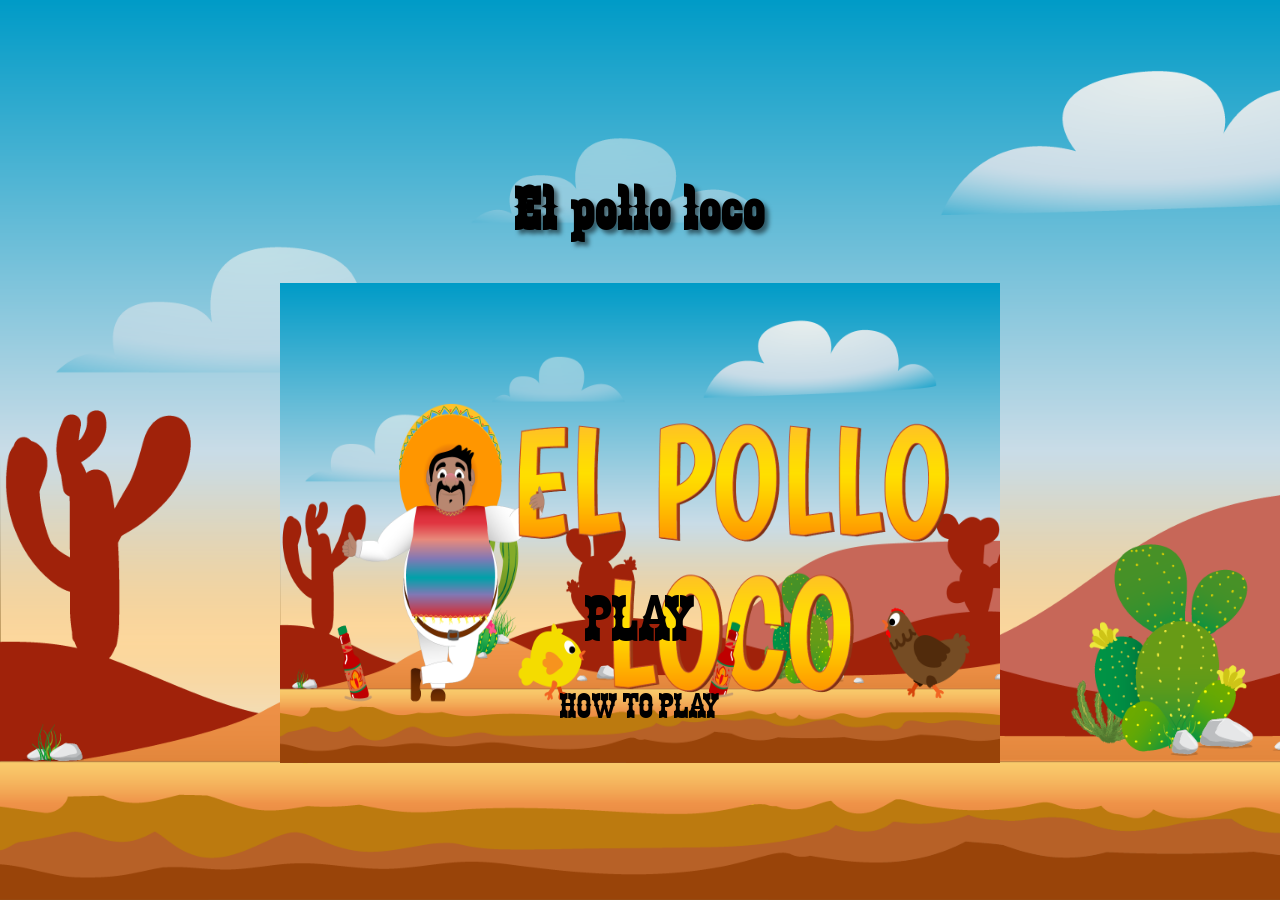
==== index.html @ 148bf565 "ipad controll" ====
<!DOCTYPE html>
<html lang="en">
<head>
    <meta charset="UTF-8">
    <meta name="viewport" content="width=device-width, initial-scale=1.0">
    <title>El polo loco</title>
    <link rel="stylesheet" href="style.css">
    <link rel="icon" type="image/x-icon" href="IMG/6_salsa_bottle/salsa_bottle.png">
    <style>

    </style>
    <script src="./classes/world.class.js"></script>
    <script src="classes/Pause-button.class.js"></script>
    <script src="classes/Pause-screen.class.js"></script>
    
    <script src="classes/Pausable-world.class.js"></script>
    <script src="classes/muteButton.class.js"></script>
    <script src="classes/mobile-controls.class.js"></script>
    <script src="classes/GameoverScreen.class.js"></script>
    <script src="./classes/startscreen.class.js"></script>    
    <script src="./classes/drawable-object.class.js"></script>
    <script src="./classes/moveable-object.class.js"></script>
    <script src="./classes/status-bar.class.js"></script>
    <script src="./classes/character.class.js"></script>
    <script src="./classes/chicken.class.js"></script>
    <script src="./classes/small-chicken.class.js"></script>
    <script src="./classes/cloud.class.js"></script>
    
    <script src="./classes/background-object.class.js"></script>
    <script src="./classes/keyboard.class.js"></script>
    <script src="./classes/collectable-items.class.js"></script>
    <script src="classes/collectable-coins.class.js"></script>
    <script src="./classes/throwable-object.class.js"></script>
    <script src="./classes/statusbar-coins.class.js"></script>
    <script src="./classes/status-bar-bottles.class.js"></script>
    <script src="./classes/status-bar-boss-hp.class.js"></script>
    <script src="./classes/endboss.class.js"></script>
    <script src="./classes/level.class.js"></script>
    <script  src="./levels/level1.js"></script>
    <script  src="classes/victoryScreen.class.js"></script>
    <script defer src="./js/game.js"></script>
</head>
<body >
    <h1>El pollo loco</h1>
    <div id="rotateOverlay">
    <div class="rotate-message">
        <img src="IMG/rotate.jpg" alt="Rotate phone" />
        
    </div>
</div>

    <div id="gameContainer">
    <canvas id="canvas" width="720" height="480" ></canvas>
    </div>
    <div id="tablet-controls">
        <div class="control-group">
            <div id="btn-left" class="mobile-btn">←</div>
            <div id="btn-right" class="mobile-btn">→</div>
        </div>
        <div class="control-group">
            <div id="btn-throw" class="mobile-btn">D</div>
            <div id="btn-jump" class="mobile-btn">↑</div>

</div>
</body>
</html>
---- style.css ----
@font-face {
    font-family: 'zabras';
    src: url('fonts/Zabars.ttf') format('truetype');
}

body{
    display: flex;
    flex-direction: column;
    align-items: center;
    justify-content: center;
    min-height: 100vh;
    background-image: url('IMG/5_background/first_half_background.png');
    background-size: cover;
    font-family: 'zabras';
    margin: 0;
    overflow: hidden;
    touch-action: none;
}

h1{
    font-size: 61px;
    letter-spacing: 3px;
    text-shadow: 4px 4px 4px rgba(0, 0, 0, 0.5);
}
canvas {
    background-color: black;

}

#rotateOverlay {
    position: fixed;
    inset: 0;
    background: black;
    display: none;
    justify-content: center;
    align-items: center;
    z-index: 9999;
}

.rotate-message {
    width: 100%;
    height: 100%;
}

.rotate-message img {
    width: 100%;
    height: 100%;
    object-fit: contain; /* keeps aspect ratio */
}




@media only screen and (max-width:720px) {
    canvas {width: 100%;}
    h1{display: none;}
    
}
@media only screen and (max-height:480px) {
    canvas {height: 100vh;}
    h1{display: none;}
    
}

#gameContainer {
    position: relative;
    display: inline-block;
}

button {
    font-family: 'zabras';
    cursor: pointer;

}

        /* The HTML Controls Container */
        #tablet-controls {
            display: none;
            width: 100%;
            height: 200px;
            background: #111;
            padding: 10px;
            box-sizing: border-box;
            justify-content: space-between;
            align-items: center;
            user-select: none;
        }

        .control-group {
            display: flex;
            gap: 20px;
        }

        .mobile-btn {
            width: 70px;
            height: 70px;
            background: rgba(255, 255, 255, 0.2);
            border: 2px solid white;
            border-radius: 50%;
            display: flex;
            align-items: center;
            justify-content: center;
            color: white;
            font-size: 24px;
            font-weight: bold;
            touch-action: none;
        }

        .mobile-btn:active {
            background: rgba(255, 255, 255, 0.5);
        }

        #rotateOverlay {
            position: fixed;
            top: 0;
            left: 0;
            width: 100%;
            height: 100%;
            background: rgba(0, 0, 0, 0.9);
            color: white;
            display: none;
            flex-direction: column;
            justify-content: center;
            align-items: center;
            z-index: 1000;
        }
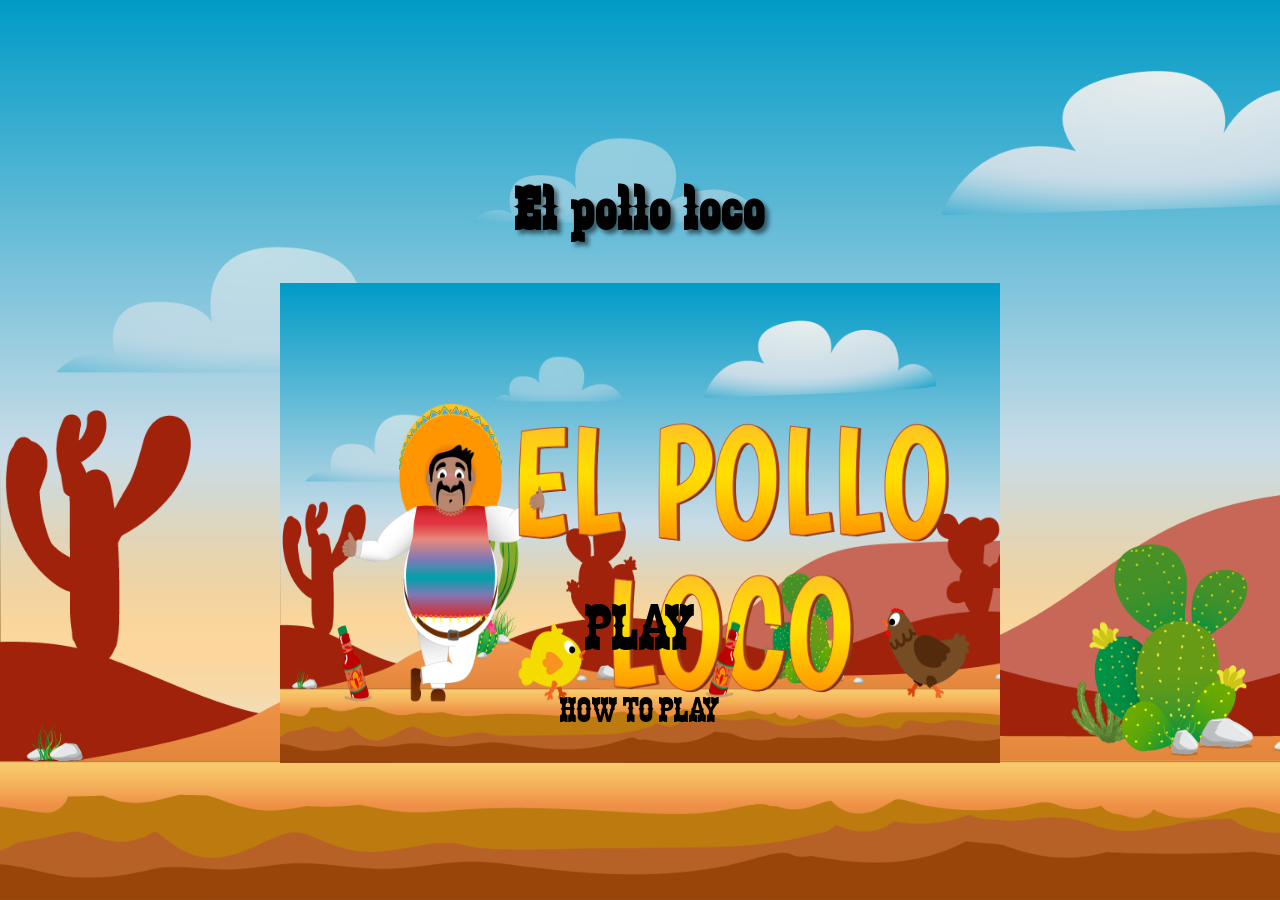
==== commit c645f7b5: "js docs clean up assests for pre load" ====
--- a/index.html
+++ b/index.html
@@ -9,11 +9,14 @@
     <style>
 
     </style>
+ 
+   <script src="js/assets.js"></script>
     <script src="./classes/world.class.js"></script>
     <script src="classes/Pause-button.class.js"></script>
     <script src="classes/Pause-screen.class.js"></script>
-    
     <script src="classes/Pausable-world.class.js"></script>
+    <script src="classes/rendering.class.js"></script>
+    <script src="classes/Collision-manager.class.js"></script>
     <script src="classes/muteButton.class.js"></script>
     <script src="classes/mobile-controls.class.js"></script>
     <script src="classes/GameoverScreen.class.js"></script>
@@ -25,7 +28,7 @@
     <script src="./classes/chicken.class.js"></script>
     <script src="./classes/small-chicken.class.js"></script>
     <script src="./classes/cloud.class.js"></script>
-    
+    <script src="classes/music-manager.class.js"></script>
     <script src="./classes/background-object.class.js"></script>
     <script src="./classes/keyboard.class.js"></script>
     <script src="./classes/collectable-items.class.js"></script>
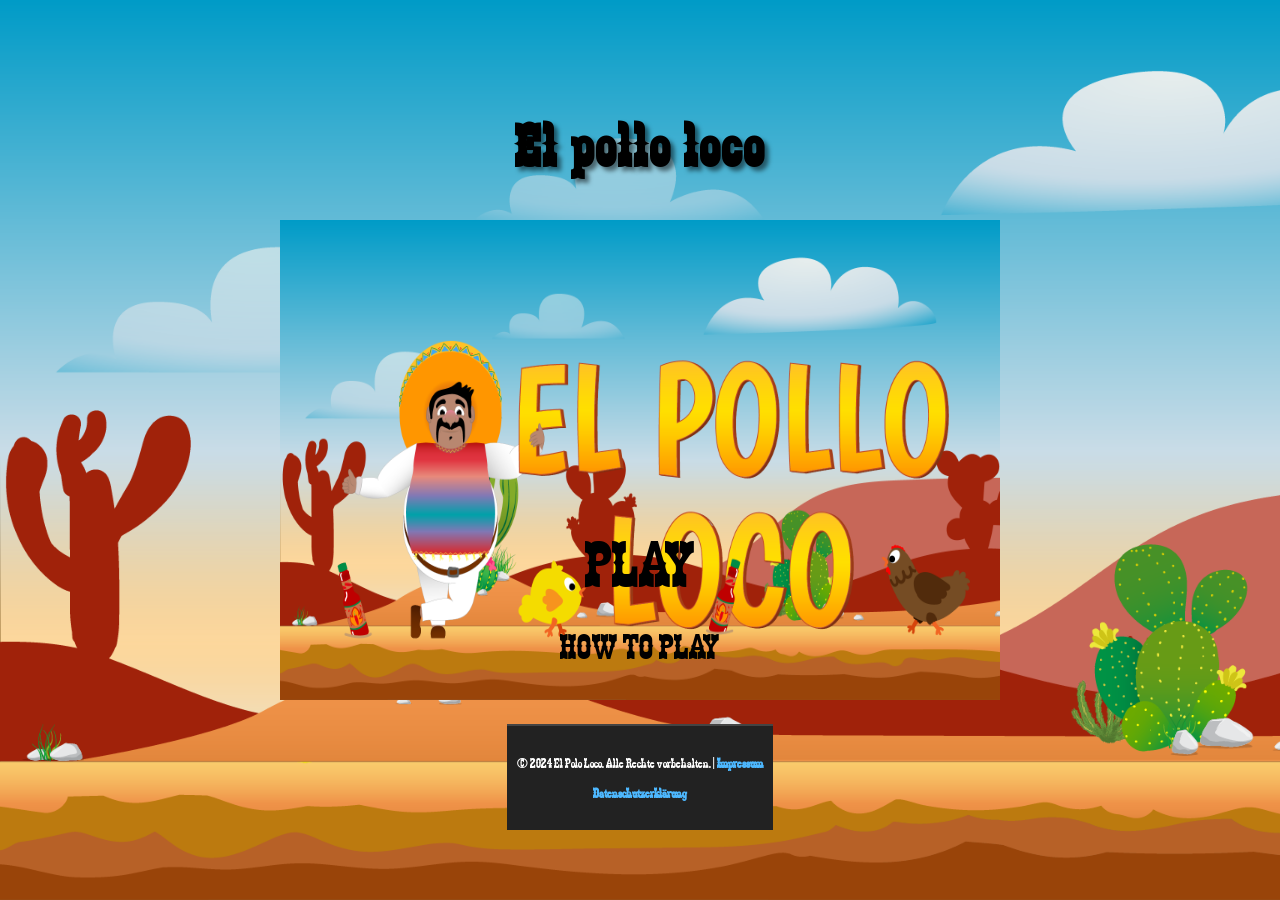
==== commit e7729e0f: "impressum datenschutz html mit css" ====
--- a/index.html
+++ b/index.html
@@ -63,7 +63,11 @@
         <div class="control-group">
             <div id="btn-throw" class="mobile-btn">D</div>
             <div id="btn-jump" class="mobile-btn">↑</div>
-
+    </div>
 </div>
+<footer class="site-footer">
+    <p>&copy; 2024 El Polo Loco. Alle Rechte vorbehalten. | <a href="Impressum.html" target="_blank" rel="noopener noreferrer">Impressum</a></p>  
+    <p><a href="Datenschutz.html" target="_blank" rel="noopener noreferrer">Datenschutzerklärung</a></p>
+</footer>
 </body>
 </html>
--- a/style.css
+++ b/style.css
@@ -1,126 +1,161 @@
-@font-face {
-    font-family: 'zabras';
-    src: url('fonts/Zabars.ttf') format('truetype');
-}
+    @font-face {
+        font-family: 'zabras';
+        src: url('fonts/Zabars.ttf') format('truetype');
+    }
 
-body{
-    display: flex;
-    flex-direction: column;
-    align-items: center;
-    justify-content: center;
-    min-height: 100vh;
-    background-image: url('IMG/5_background/first_half_background.png');
-    background-size: cover;
-    font-family: 'zabras';
-    margin: 0;
-    overflow: hidden;
-    touch-action: none;
-}
+    body{
+        display: flex;
+        flex-direction: column;
+        align-items: center;
+        justify-content: center;
+        min-height: 100vh;
+        background-image: url('IMG/5_background/first_half_background.png');
+        background-size: cover;
+        font-family: 'zabras';
+        margin: 0;
+        overflow: hidden;
+        touch-action: none;
+    }
 
-h1{
-    font-size: 61px;
-    letter-spacing: 3px;
-    text-shadow: 4px 4px 4px rgba(0, 0, 0, 0.5);
-}
-canvas {
-    background-color: black;
+    h1{
+        font-size: 61px;
+        letter-spacing: 3px;
+        text-shadow: 4px 4px 4px rgba(0, 0, 0, 0.5);
+    }
+    canvas {
+        background-color: black;
 
-}
+    }
 
-#rotateOverlay {
-    position: fixed;
-    inset: 0;
-    background: black;
-    display: none;
-    justify-content: center;
-    align-items: center;
-    z-index: 9999;
-}
+    #rotateOverlay {
+        position: fixed;
+        inset: 0;
+        background: black;
+        display: none;
+        justify-content: center;
+        align-items: center;
+        z-index: 9999;
+    }
 
-.rotate-message {
-    width: 100%;
-    height: 100%;
-}
+    .rotate-message {
+        width: 100%;
+        height: 100%;
+    }
 
-.rotate-message img {
-    width: 100%;
-    height: 100%;
-    object-fit: contain; /* keeps aspect ratio */
-}
+    .rotate-message img {
+        width: 100%;
+        height: 100%;
+        object-fit: contain; /* keeps aspect ratio */
+    }
 
 
 
 
-@media only screen and (max-width:720px) {
-    canvas {width: 100%;}
-    h1{display: none;}
-    
-}
-@media only screen and (max-height:480px) {
-    canvas {height: 100vh;}
-    h1{display: none;}
-    
-}
+    @media only screen and (max-width:720px) {
+        canvas {width: 100%;}
+        h1{display: none;}
+        
+    }
+    @media only screen and (max-height:480px) {
+        canvas {height: 100vh;}
+        h1{display: none;}
+        
+    }
 
-#gameContainer {
-    position: relative;
-    display: inline-block;
-}
+    #gameContainer {
+        position: relative;
+        display: inline-block;
+    }
 
-button {
-    font-family: 'zabras';
-    cursor: pointer;
+    button {
+        font-family: 'zabras';
+        cursor: pointer;
 
-}
+    }
 
-        /* The HTML Controls Container */
-        #tablet-controls {
-            display: none;
-            width: 100%;
-            height: 200px;
-            background: #111;
+            /* The HTML Controls Container */
+            #tablet-controls {
+                display: none;
+                width: 100%;
+                height: 200px;
+                background: #111;
+                padding: 10px;
+                box-sizing: border-box;
+                justify-content: space-between;
+                align-items: center;
+                user-select: none;
+            }
+
+            .control-group {
+                display: flex;
+                gap: 20px;
+            }
+
+            .mobile-btn {
+                width: 70px;
+                height: 70px;
+                background: rgba(255, 255, 255, 0.2);
+                border: 2px solid white;
+                border-radius: 50%;
+                display: flex;
+                align-items: center;
+                justify-content: center;
+                color: white;
+                font-size: 24px;
+                font-weight: bold;
+                touch-action: none;
+            }
+
+            .mobile-btn:active {
+                background: rgba(255, 255, 255, 0.5);
+            }
+
+            #rotateOverlay {
+                position: fixed;
+                top: 0;
+                left: 0;
+                width: 100%;
+                height: 100%;
+                background: rgba(0, 0, 0, 0.9);
+                color: white;
+                display: none;
+                flex-direction: column;
+                justify-content: center;
+                align-items: center;
+                z-index: 1000;
+            }
+
+
+            /* Footer Styling */
+    .site-footer {
+        text-align: center;
+        padding: 15px 10px;
+        background: #222;
+        color: #fff;
+        font-size: 14px;
+        margin-top: 20px;
+        border-top: 2px solid #444;
+        position: relative;
+        z-index: 10;
+    }
+
+    .site-footer a {
+        color: #4db8ff;
+        text-decoration: none;
+        font-weight: bold;
+    }
+
+    .site-footer a:hover {
+        text-decoration: underline;
+    }
+
+    @media (max-width: 600px) {
+        .site-footer {
+            font-size: 12px;
             padding: 10px;
-            box-sizing: border-box;
-            justify-content: space-between;
-            align-items: center;
-            user-select: none;
         }
 
-        .control-group {
-            display: flex;
-            gap: 20px;
+        .site-footer p {
+            margin: 5px 0;
         }
-
-        .mobile-btn {
-            width: 70px;
-            height: 70px;
-            background: rgba(255, 255, 255, 0.2);
-            border: 2px solid white;
-            border-radius: 50%;
-            display: flex;
-            align-items: center;
-            justify-content: center;
-            color: white;
-            font-size: 24px;
-            font-weight: bold;
-            touch-action: none;
-        }
-
-        .mobile-btn:active {
-            background: rgba(255, 255, 255, 0.5);
-        }
-
-        #rotateOverlay {
-            position: fixed;
-            top: 0;
-            left: 0;
-            width: 100%;
-            height: 100%;
-            background: rgba(0, 0, 0, 0.9);
-            color: white;
-            display: none;
-            flex-direction: column;
-            justify-content: center;
-            align-items: center;
-            z-index: 1000;
-        }+    }
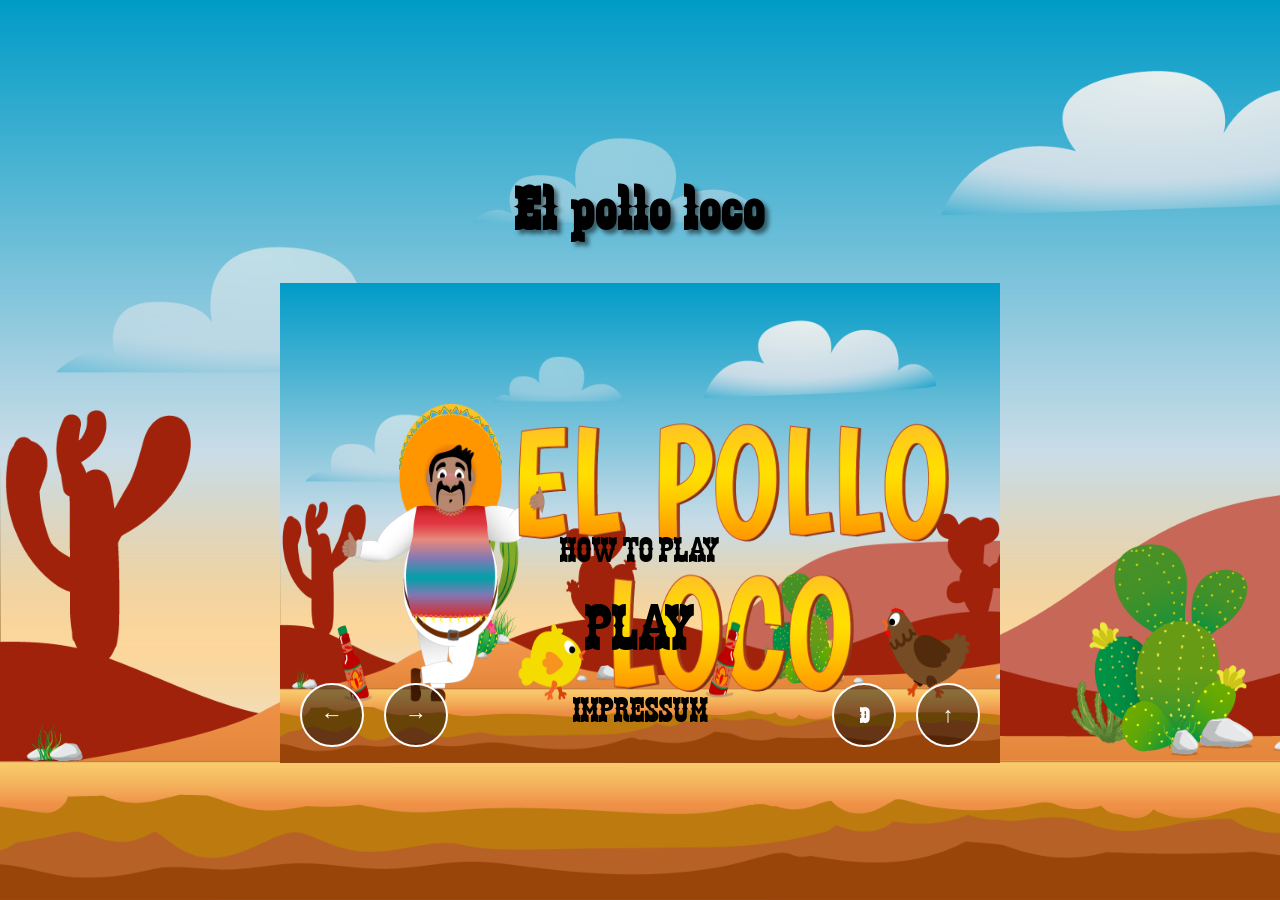
==== commit abdd006a: "mobile touch change impressum ingame" ====
--- a/index.html
+++ b/index.html
@@ -54,20 +54,17 @@
 
     <div id="gameContainer">
     <canvas id="canvas" width="720" height="480" ></canvas>
-    </div>
-    <div id="tablet-controls">
+        <div id="tablet-controls">
         <div class="control-group">
-            <div id="btn-left" class="mobile-btn">←</div>
-            <div id="btn-right" class="mobile-btn">→</div>
+            <button id="btn-left" class="mobile-btn">←</button>
+            <button id="btn-right" class="mobile-btn">→</button>
         </div>
         <div class="control-group">
-            <div id="btn-throw" class="mobile-btn">D</div>
-            <div id="btn-jump" class="mobile-btn">↑</div>
+            <button id="btn-throw" class="mobile-btn">D</button>
+            <button id="btn-jump" class="mobile-btn">↑</button>
     </div>
+    </div>
+
 </div>
-<footer class="site-footer">
-    <p>&copy; 2024 El Polo Loco. Alle Rechte vorbehalten. | <a href="Impressum.html" target="_blank" rel="noopener noreferrer">Impressum</a></p>  
-    <p><a href="Datenschutz.html" target="_blank" rel="noopener noreferrer">Datenschutzerklärung</a></p>
-</footer>
 </body>
 </html>
--- a/style.css
+++ b/style.css
@@ -8,7 +8,7 @@
         flex-direction: column;
         align-items: center;
         justify-content: center;
-        min-height: 100vh;
+        min-height: 100dvh;
         background-image: url('IMG/5_background/first_half_background.png');
         background-size: cover;
         font-family: 'zabras';
@@ -27,40 +27,42 @@
 
     }
 
-    #rotateOverlay {
-        position: fixed;
-        inset: 0;
-        background: black;
-        display: none;
-        justify-content: center;
-        align-items: center;
-        z-index: 9999;
-    }
-
     .rotate-message {
-        width: 100%;
-        height: 100%;
+        width: 100dvh;
+        height: 100dvh;
     }
 
     .rotate-message img {
-        width: 100%;
-        height: 100%;
+        width: 100dvh;
+        height: 100dvh;
         object-fit: contain; /* keeps aspect ratio */
     }
 
 
 
 
-    @media only screen and (max-width:720px) {
-        canvas {width: 100%;}
-        h1{display: none;}
-        
+/* Mobile */
+@media (max-width: 720px) {
+    canvas {
+        width: 100%;
+        height: auto;
     }
-    @media only screen and (max-height:480px) {
-        canvas {height: 100vh;}
-        h1{display: none;}
-        
+    h1 {
+        display: none;
     }
+}
+
+/* Kleine Höhe */
+@media (max-height: 630px) {
+    canvas {
+        width: 100%;
+        height: auto;
+    }
+    h1 {
+        display: none;
+    }
+}
+
 
     #gameContainer {
         position: relative;
@@ -73,57 +75,52 @@
 
     }
 
-            /* The HTML Controls Container */
-            #tablet-controls {
-                display: none;
-                width: 100%;
-                height: 200px;
-                background: #111;
-                padding: 10px;
-                box-sizing: border-box;
-                justify-content: space-between;
-                align-items: center;
-                user-select: none;
-            }
+.control-group {
+    position: absolute;
+    bottom: 20px;
+    display: flex;
+    gap: 20px;
+    z-index: 10;
+    pointer-events: auto; /* Buttons bleiben klickbar */
+}
 
-            .control-group {
-                display: flex;
-                gap: 20px;
-            }
+/* Linke Gruppe: Left / Right */
+#tablet-controls .control-group:first-child {
+    left: 20px;
+}
 
-            .mobile-btn {
-                width: 70px;
-                height: 70px;
-                background: rgba(255, 255, 255, 0.2);
-                border: 2px solid white;
-                border-radius: 50%;
-                display: flex;
-                align-items: center;
-                justify-content: center;
-                color: white;
-                font-size: 24px;
-                font-weight: bold;
-                touch-action: none;
-            }
+/* Rechte Gruppe: Throw / Jump */
+#tablet-controls .control-group:last-child {
+    right: 20px;
+}
 
-            .mobile-btn:active {
-                background: rgba(255, 255, 255, 0.5);
-            }
 
-            #rotateOverlay {
-                position: fixed;
-                top: 0;
-                left: 0;
-                width: 100%;
-                height: 100%;
-                background: rgba(0, 0, 0, 0.9);
-                color: white;
-                display: none;
-                flex-direction: column;
-                justify-content: center;
-                align-items: center;
-                z-index: 1000;
-            }
+.mobile-btn {
+    width: clamp(48px, 64px, 72px);
+    height: clamp(48px, 64px, 72px);
+    background: rgba(0, 0, 0, 0.45);
+    border: 2px solid white;
+    border-radius: 50%;
+    display: flex;
+    align-items: center;
+    justify-content: center;
+    color: white;
+    font-size: clamp(18px, 22px, 26px);
+    font-weight: bold;
+    touch-action: none;
+    user-select: none;
+}
+
+#rotateOverlay {
+    position: fixed;
+    inset: 0;
+    background: rgba(0,0,0,0.9);
+    display: none;
+    justify-content: center;
+    align-items: center;
+    z-index: 1000;
+}
+
 
 
             /* Footer Styling */
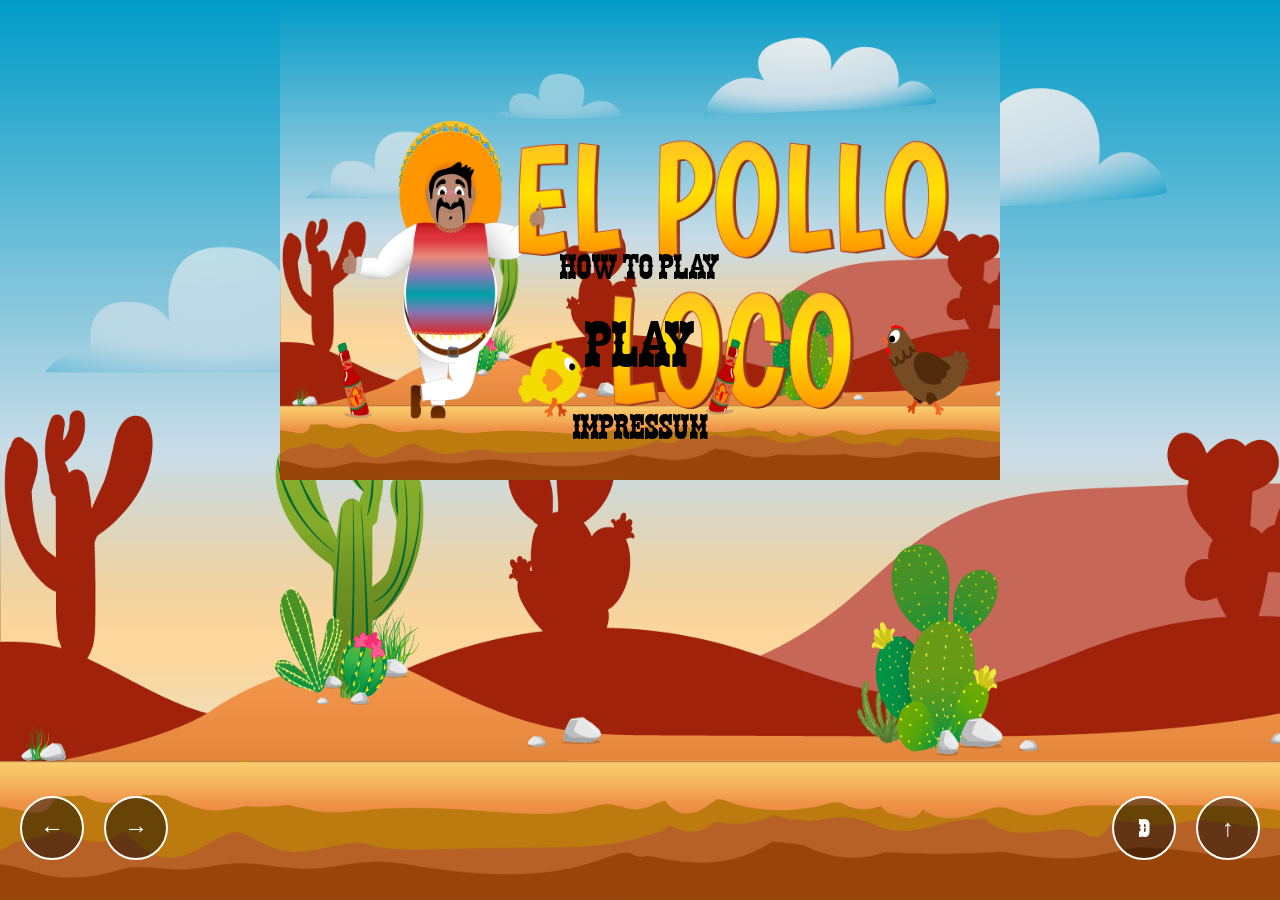
==== commit 180d5b80: "mobile controlls over css , constructor cleaned up" ====
--- a/index.html
+++ b/index.html
@@ -52,7 +52,7 @@
     </div>
 </div>
 
-    <div id="gameContainer">
+<div id="gameContainer">
     <canvas id="canvas" width="720" height="480" ></canvas>
         <div id="tablet-controls">
         <div class="control-group">
@@ -63,7 +63,7 @@
             <button id="btn-throw" class="mobile-btn">D</button>
             <button id="btn-jump" class="mobile-btn">↑</button>
     </div>
-    </div>
+</div>
 
 </div>
 </body>
--- a/style.css
+++ b/style.css
@@ -3,127 +3,120 @@
         src: url('fonts/Zabars.ttf') format('truetype');
     }
 
-    body{
+
+
+
+
+
+    html , body {
+        height:100%;
+    }
+
+    body {
         display: flex;
         flex-direction: column;
         align-items: center;
-        justify-content: center;
-        min-height: 100dvh;
+        min-height: 100vh;
         background-image: url('IMG/5_background/first_half_background.png');
-        background-size: cover;
+        background-size: 100% 100%;
+
+        background-position: center;
+        background-repeat: no-repeat;
+
         font-family: 'zabras';
         margin: 0;
-        overflow: hidden;
         touch-action: none;
     }
 
-    h1{
+    h1 {
         font-size: 61px;
         letter-spacing: 3px;
         text-shadow: 4px 4px 4px rgba(0, 0, 0, 0.5);
     }
-    canvas {
-        background-color: black;
-
-    }
+
 
     .rotate-message {
-        width: 100dvh;
+        width: 100%;
+        height: 100%;
+    }
+
+    .rotate-message img {
+        width: 100%;
         height: 100dvh;
-    }
-
-    .rotate-message img {
-        width: 100dvh;
-        height: 100dvh;
-        object-fit: contain; /* keeps aspect ratio */
-    }
-
-
-
-
-/* Mobile */
-@media (max-width: 720px) {
+        object-fit: contain;
+        /* keeps aspect ratio */
+    }
+
+    #gameContainer {
+        position: relative;
+        width: 100%;
+        max-width: 720px;
+        margin: 0 auto;
+    }
+
     canvas {
         width: 100%;
         height: auto;
-    }
-    h1 {
-        display: none;
-    }
-}
-
-/* Kleine Höhe */
-@media (max-height: 630px) {
-    canvas {
-        width: 100%;
-        height: auto;
-    }
-    h1 {
-        display: none;
-    }
-}
-
-
-    #gameContainer {
-        position: relative;
-        display: inline-block;
-    }
-
+        display: block;
+    }
+
+    
     button {
         font-family: 'zabras';
         cursor: pointer;
 
     }
 
-.control-group {
-    position: absolute;
-    bottom: 20px;
-    display: flex;
-    gap: 20px;
-    z-index: 10;
-    pointer-events: auto; /* Buttons bleiben klickbar */
-}
-
-/* Linke Gruppe: Left / Right */
-#tablet-controls .control-group:first-child {
-    left: 20px;
-}
-
-/* Rechte Gruppe: Throw / Jump */
-#tablet-controls .control-group:last-child {
-    right: 20px;
-}
-
-
-.mobile-btn {
-    width: clamp(48px, 64px, 72px);
-    height: clamp(48px, 64px, 72px);
-    background: rgba(0, 0, 0, 0.45);
-    border: 2px solid white;
-    border-radius: 50%;
-    display: flex;
-    align-items: center;
-    justify-content: center;
-    color: white;
-    font-size: clamp(18px, 22px, 26px);
-    font-weight: bold;
-    touch-action: none;
-    user-select: none;
-}
-
-#rotateOverlay {
-    position: fixed;
-    inset: 0;
-    background: rgba(0,0,0,0.9);
-    display: none;
-    justify-content: center;
-    align-items: center;
-    z-index: 1000;
-}
-
-
-
-            /* Footer Styling */
+    .control-group {
+        position: absolute;
+        bottom: 20px;
+        display: flex;
+        gap: 20px;
+        z-index: 10;
+        pointer-events: auto;
+        /* Buttons bleiben klickbar */
+    }
+
+    /* Linke Gruppe: Left / Right */
+    #tablet-controls .control-group:first-child {
+        left: 20px;
+    }
+
+    /* Rechte Gruppe: Throw / Jump */
+    #tablet-controls .control-group:last-child {
+        right: 20px;
+    }
+
+
+    .mobile-btn {
+        width: clamp(48px, 64px, 72px);
+        height: clamp(48px, 64px, 72px);
+        background: rgba(0, 0, 0, 0.45);
+        border: 2px solid white;
+        border-radius: 50%;
+        display: flex;
+        align-items: center;
+        justify-content: center;
+        color: white;
+        font-size: clamp(18px, 22px, 26px);
+        font-weight: bold;
+        touch-action: none;
+        user-select: none;
+    }
+
+    #rotateOverlay {
+        position: fixed;
+        inset: 0;
+        background: rgba(0, 0, 0, 0.9);
+        display: none;
+        justify-content: center;
+        align-items: center;
+        z-index: 1000;
+    }
+
+
+
+    /* Footer Styling */
     .site-footer {
         text-align: center;
         padding: 15px 10px;
@@ -146,6 +139,202 @@
         text-decoration: underline;
     }
 
+    @media (min-width: 1400px) {
+        #tablet-controls {
+            display: none;
+        }
+    }
+
+   
+@media (max-width: 1369px) and (max-height: 1369px) {
+
+    #tablet-controls {
+        position: fixed;
+        bottom: 20px;
+        left: 0;
+        right: 0;
+        display: flex;
+        justify-content: space-between;
+        padding: 0 30px;
+        z-index: 9999;
+        pointer-events: none;
+    }
+
+
+
+    .mobile-btn {
+        width: 64px;
+        height: 64px;
+        font-size: 24px;
+    }
+
+    h1 {
+        display: none;
+    }
+}
+
+
+
+
+    @media (min-width: 481px) and (max-width: 882px) {
+
+        /* Slightly smaller container for small tablets */
+        #gameContainer {
+            max-width: 600px;
+            margin: 0 auto;;
+        }
+
+        /* Button size for small tablets */
+        .mobile-btn {
+            width: 60px;
+            height: 60px;
+            font-size: 22px;
+        }
+
+        /* Make the entire control bar stick to the bottom of the SCREEN */
+        #tablet-controls {
+            position: fixed;
+            bottom: 18px;
+            left: 0;
+            right: 0;
+            display: flex;
+            justify-content: space-between;
+            padding: 0 24px;
+            z-index: 9999;
+            pointer-events: none;
+            /* groups transparent */
+        }
+
+        /* Re-enable pointer events on actual buttons */
+        #tablet-controls .control-group {
+            pointer-events: auto;
+            display: flex;
+            gap: 20px;
+        }
+
+        /* Left group */
+        #tablet-controls .control-group:first-child {
+            position: relative;
+            left: 0;
+        }
+
+        /* Right group */
+        #tablet-controls .control-group:last-child {
+            position: relative;
+            right: 0;
+        }
+    }
+
+
+
+
+    /* Mobile */
+    @media (max-width: 719px) {
+
+        /* Smaller mobile buttons */
+        .mobile-btn {
+            width: 48px;
+            height: 48px;
+            font-size: 18px;
+        }
+
+        /* Controls INSIDE the canvas area */
+        #tablet-controls {
+            position: absolute;
+            bottom: 12px;
+            /* inside canvas */
+            left: 0;
+            right: 0;
+            display: flex;
+            justify-content: space-between;
+            padding: 0 16px;
+            z-index: 20;
+            pointer-events: none;
+            /* groups transparent */
+        }
+
+        /* Re-enable pointer events on actual buttons */
+        #tablet-controls .control-group {
+            pointer-events: auto;
+            display: flex;
+            gap: 14px;
+        }
+
+        /* Left group */
+        #tablet-controls .control-group:first-child {
+            position: relative;
+            left: 0;
+        }
+
+        /* Right group */
+        #tablet-controls .control-group:last-child {
+            position: relative;
+            right: 0;
+        }
+
+        h1 {
+            display: none;
+        }
+    }
+
+    /* Kleine Höhe */
+    @media (max-height: 539px) {
+        #gameContainer {
+            max-width: 500px;
+            height: 100dvh;
+        }
+/* Smaller mobile buttons */
+        .mobile-btn {
+            width: 38px;
+            height: 38px;
+            font-size: 18px;
+        }
+
+        /* Controls INSIDE the canvas area */
+        #tablet-controls {
+            position: absolute;
+            bottom: 12px;
+            /* inside canvas */
+            left: 0;
+            right: 0;
+            display: flex;
+            justify-content: space-between;
+            padding: 0 16px;
+            z-index: 20;
+            pointer-events: none;
+            /* groups transparent */
+        }
+
+        /* Re-enable pointer events on actual buttons */
+        #tablet-controls .control-group {
+            pointer-events: auto;
+            display: flex;
+            gap: 14px;
+        }
+
+        /* Left group */
+        #tablet-controls .control-group:first-child {
+            position: relative;
+            left: 0;
+        }
+
+        /* Right group */
+        #tablet-controls .control-group:last-child {
+            position: relative;
+            right: 0;
+        }
+
+        h1 {
+            display: none;
+        }
+    }
+
+
+
+
+
+
+
     @media (max-width: 600px) {
         .site-footer {
             font-size: 12px;
@@ -155,4 +344,13 @@
         .site-footer p {
             margin: 5px 0;
         }
-    }
+
+    @media screen and (orientation: portrait)
+ {
+
+    #rotateOverlay {
+        display: flex!important;
+    }
+}
+
+    }
